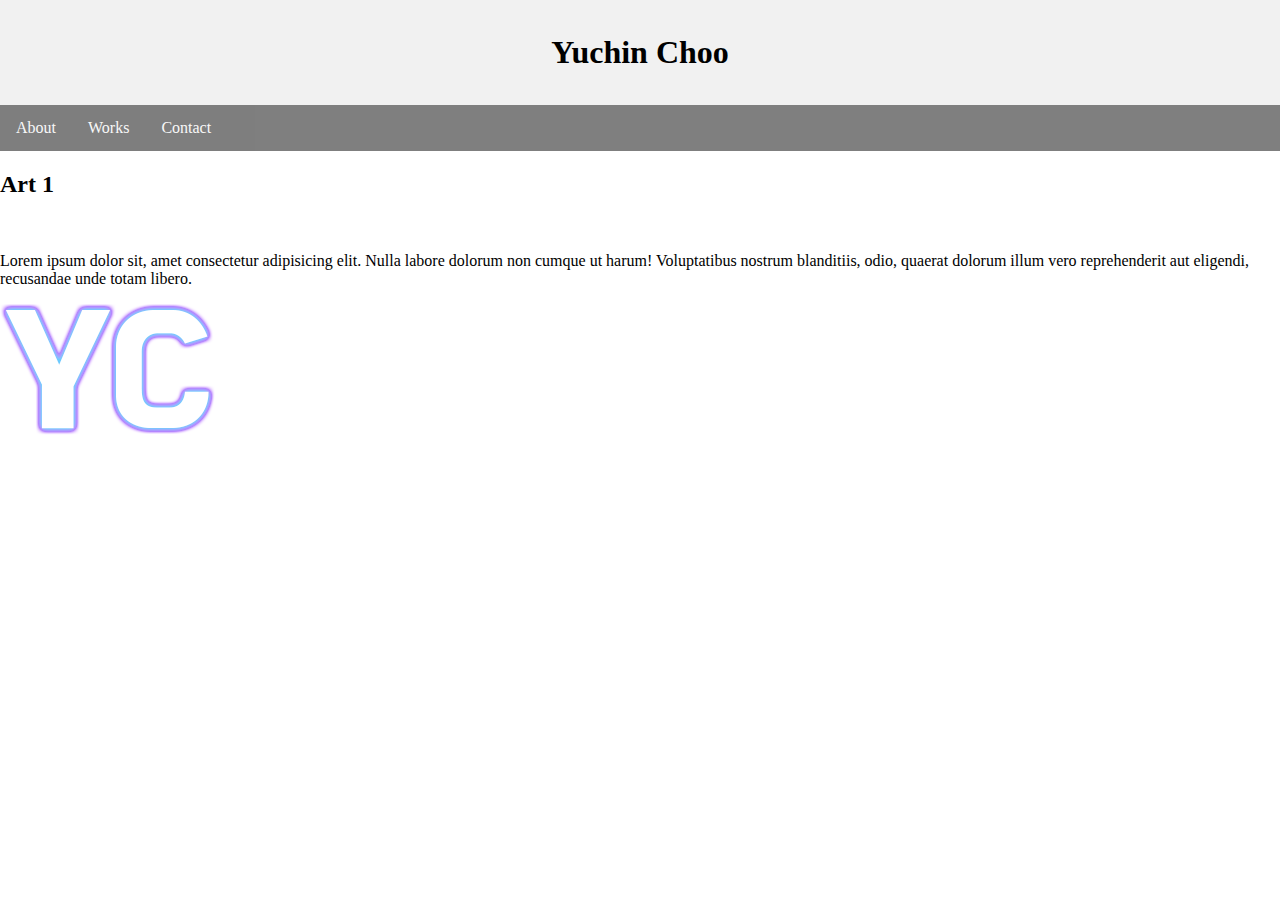
==== index.html @ baa230c5 "Web Yuchin" ====
<!DOCTYPE html>
<html lang="en">
<head>
    <meta charset="UTF-8">
    <meta http-equiv="X-UA-Compatible" content="IE=edge">
    <meta name="viewport" content="width=device-width, initial-scale=1.0">
    <title>Document</title>
    <link rel="stylesheet" href="style.css">
</head>
<body>
    <div class="header">
        <h1>Yuchin Choo</h1>
      </div>
      
      <div class="topnav">
        <a href="#">About</a>
        <a href="#">Works</a>
        <a href="#">Contact</a>
      </div>
      
      <main>
        <section>
            <div class="left">
                <h2>Art 1</h2>
            </div>
            <img scr="">
            <div class="right">
                <p> Lorem ipsum dolor sit, amet consectetur adipisicing elit. Nulla labore dolorum non cumque ut harum! Voluptatibus nostrum blanditiis, odio, quaerat dolorum illum vero reprehenderit aut eligendi, recusandae unde totam libero.
                </p> 
            </div>
<img src="/images/YC.png" alt="">
        </section>
      </main>
      </body>
      </html>
</body>
</html>
---- style.css ----
.header {
    background-color: #F1F1F1;
    text-align: center;
    padding: 1vw;
    margin: 0;
  }

  * {
    box-sizing: border-box;
  }
  
  body {
    margin: 0;
  }
  
  .topnav {
    overflow: hidden;
    background-color: black;
    opacity: 50%;
  }
  
  .topnav a {
    float: left;
    display: block;
    color: #f2f2f2;
    text-align: center;
    padding: 14px 16px;
    text-decoration: none;
  }

  .topnav a:hover {
    background-color: #ddd;
    color: black;
  }
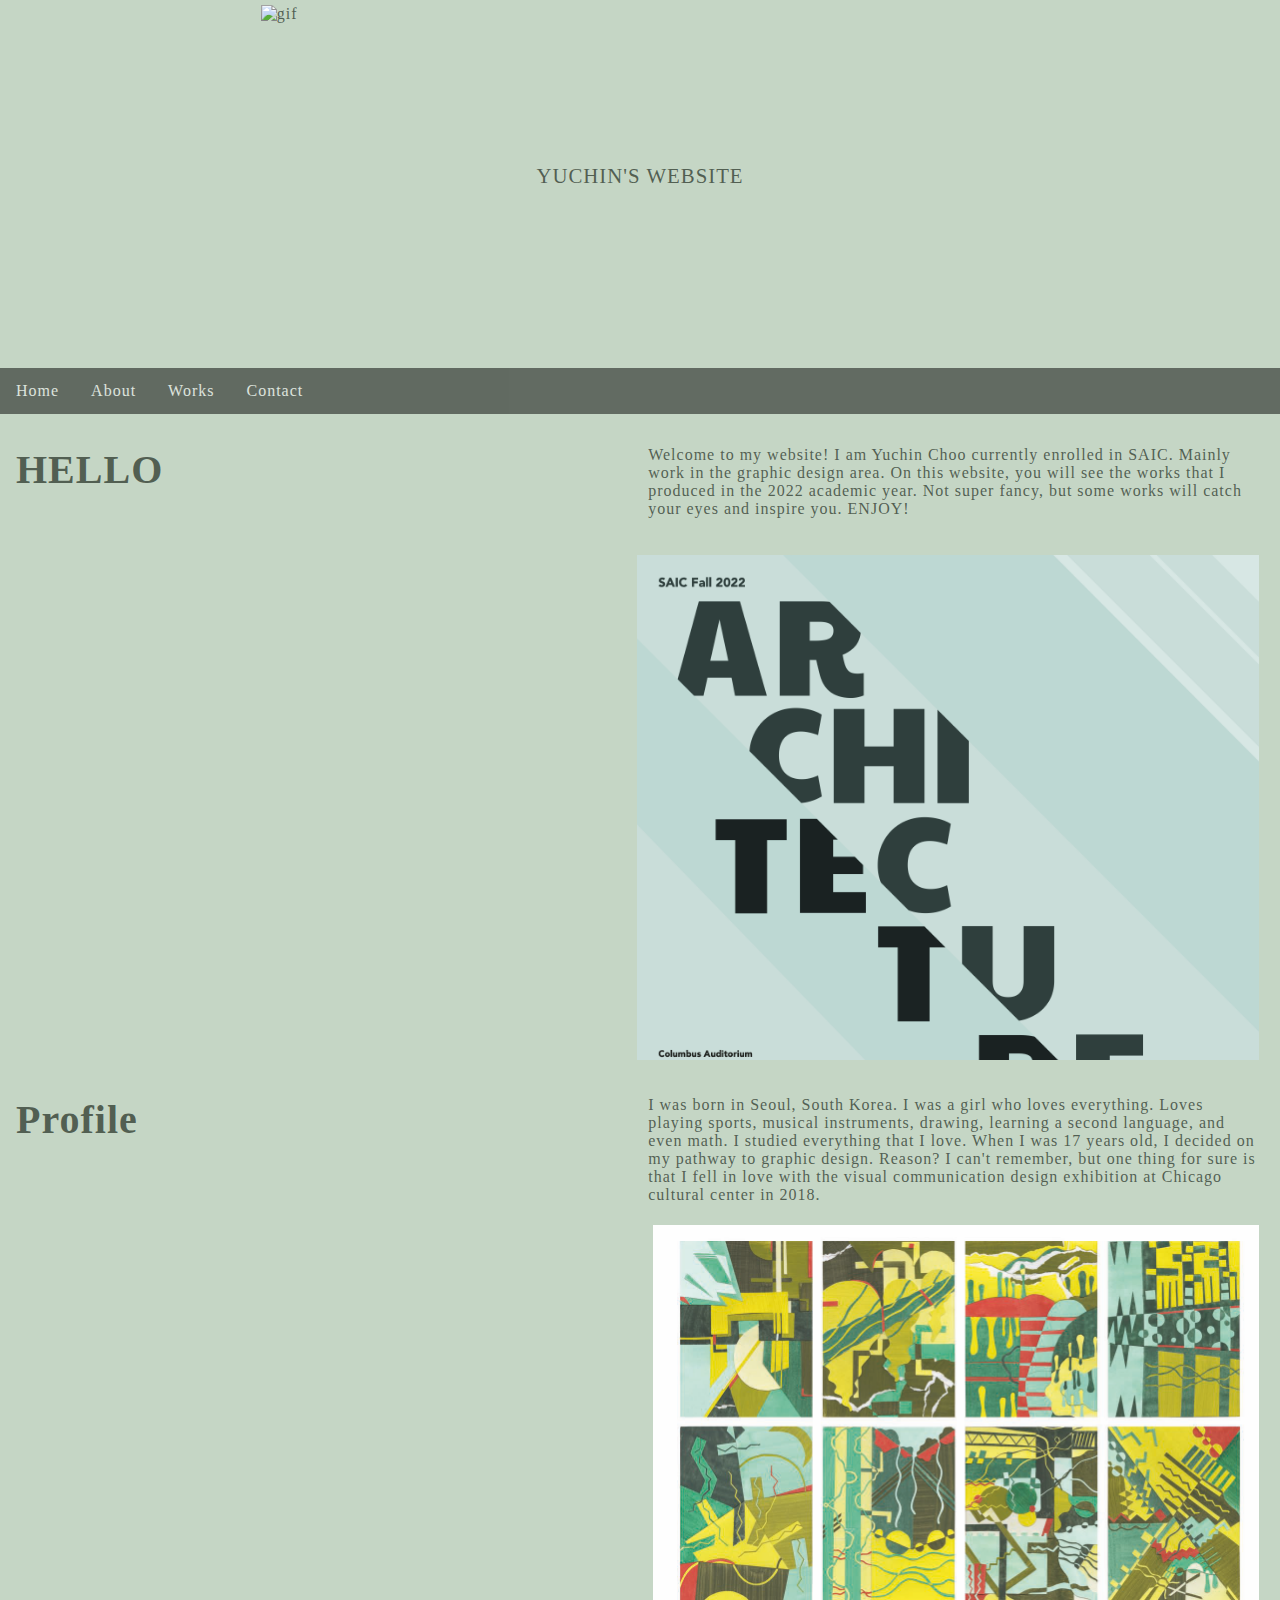
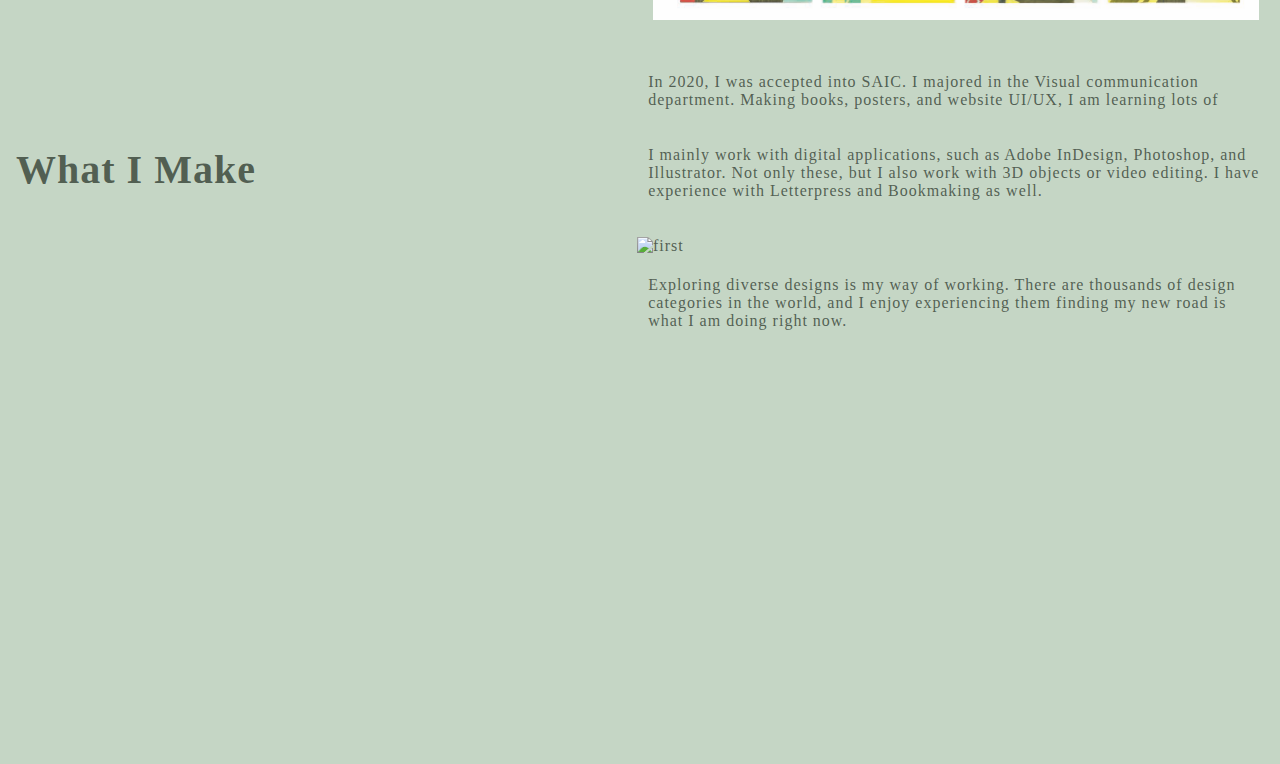
==== commit bdda997b: "restore?" ====
--- a/index.html
+++ b/index.html
@@ -6,32 +6,54 @@
     <meta name="viewport" content="width=device-width, initial-scale=1.0">
     <title>Document</title>
     <link rel="stylesheet" href="style.css">
+    <link rel="java" href="java">
 </head>
-<body>
-    <div class="header">
-        <h1>Yuchin Choo</h1>
+
+<div class="container">
+<img src="https://i.gifer.com/XZ5V.gif" alt="gif">
+<div class="centered">Yuchin's Website</div>
+</div>
+
+      <div class="topnav">
+        <a href="index.html">Home</a>
+        <a href="about index.html">About</a>
+        <a href="works index.html">Works</a>
+        <a href="contact index.html">Contact</a>
       </div>
-      
-      <div class="topnav">
-        <a href="#">About</a>
-        <a href="#">Works</a>
-        <a href="#">Contact</a>
-      </div>
-      
+
       <main>
         <section>
-            <div class="left">
-                <h2>Art 1</h2>
-            </div>
-            <img scr="">
-            <div class="right">
-                <p> Lorem ipsum dolor sit, amet consectetur adipisicing elit. Nulla labore dolorum non cumque ut harum! Voluptatibus nostrum blanditiis, odio, quaerat dolorum illum vero reprehenderit aut eligendi, recusandae unde totam libero.
-                </p> 
-            </div>
-<img src="/images/YC.png" alt="">
+          <div class="left">
+            <h2>HELLO</h2>
+          </div>
+          <div class="left">
+            <p> Welcome to my website! I am Yuchin Choo currently enrolled in SAIC. Mainly work in the graphic design area. On this website, you will see the works that I produced in the 2022 academic year. Not super fancy, but some works will catch your eyes and inspire you. ENJOY! </p>
+            <img class="right" src="/images/Final Print.png" alt="first">
+          </p>
+          </div>
+        </section>
+        <section>
+          <div class="left">
+            <h2>Profile</h2>
+          </div>
+          <div class="left">
+            <p> I was born in Seoul, South Korea. I was a girl who loves everything. Loves playing sports, musical instruments, drawing, learning a second language, and even math. I studied everything that I love. When I was 17 years old, I decided on my pathway to graphic design. Reason? I can't remember, but one thing for sure is that I fell in love with the visual communication design exhibition at Chicago cultural center in 2018.
+            <img class="right" src="/images/image.png" width="100%" height="auto" alt="second">
+            <p> In 2020, I was accepted into SAIC. I majored in the Visual communication department. Making books, posters, and website UI/UX, I am learning lots of techniques in SAIC until now.
+            </p>
+          </div>
+        </section>
+        <section>
+          <div class="left">
+            <h2>What I Make</h2>
+          </div>
+          <div class="left">
+            <p> I mainly work with digital applications, such as Adobe InDesign, Photoshop, and Illustrator. Not only these, but I also work with 3D objects or video editing. I have experience with Letterpress and Bookmaking as well.</p>
+            <img class=right src="/images/make.png" alt="first">
+            <p> Exploring diverse designs is my way of working. There are thousands of design categories in the world, and I enjoy experiencing them finding my new road is what I am doing right now. </p>
+          </div>
         </section>
       </main>
-      </body>
-      </html>
-</body>
-</html>+  
+    </body>
+    </html>--- a/style.css
+++ b/style.css
@@ -1,18 +1,33 @@
-.header {
-    background-color: #F1F1F1;
-    text-align: center;
-    padding: 1vw;
+* {
+  padding: 0; margin: 0; 
+}
+div {
+  color:rgba(61, 74, 61, 0.851)
+}
+
+  body {
+    letter-spacing: 1px;
+    background-color: rgb(197, 214, 197);
     margin: 0;
   }
 
-  * {
-    box-sizing: border-box;
+  .container{
+    width: 23rem;
+    height: 23rem;
+    margin-left: 16rem;
+    
   }
-  
-  body {
-    margin: 0;
+  .centered {
+    position: absolute;
+    top: 11rem;
+    left: 50%;
+    text-transform: uppercase;
+    letter-spacing: 042e5m;
+    font-size: 1.3em;
+    transform: translate(-50%, -50%);
+    color:rgba(61, 74, 61, 0.851)
   }
-  
+
   .topnav {
     overflow: hidden;
     background-color: black;
@@ -28,7 +43,36 @@
     text-decoration: none;
   }
 
-  .topnav a:hover {
-    background-color: #ddd;
-    color: black;
-  }+  h2{
+padding-top: 1rem;
+padding-left: 1rem;
+color: rgba(61, 74, 61, 0.851);
+font-size: 40px;
+  }
+
+p{
+  padding-top: 1rem;
+  padding-left: 1rem;
+  margin-bottom: 2rem;;
+}
+
+
+img{
+  width: 100%;
+  max-width: 40rem;
+  margin: 0 auto;
+  display: block;
+  padding: 0.3rem;
+}
+
+.left{
+  display:inline-block;
+  margin-top: 1rem;
+  height: 70vh;
+  width: 49%;
+  overflow: scroll;
+}
+
+.right{
+  margin-top: 1rem;
+}